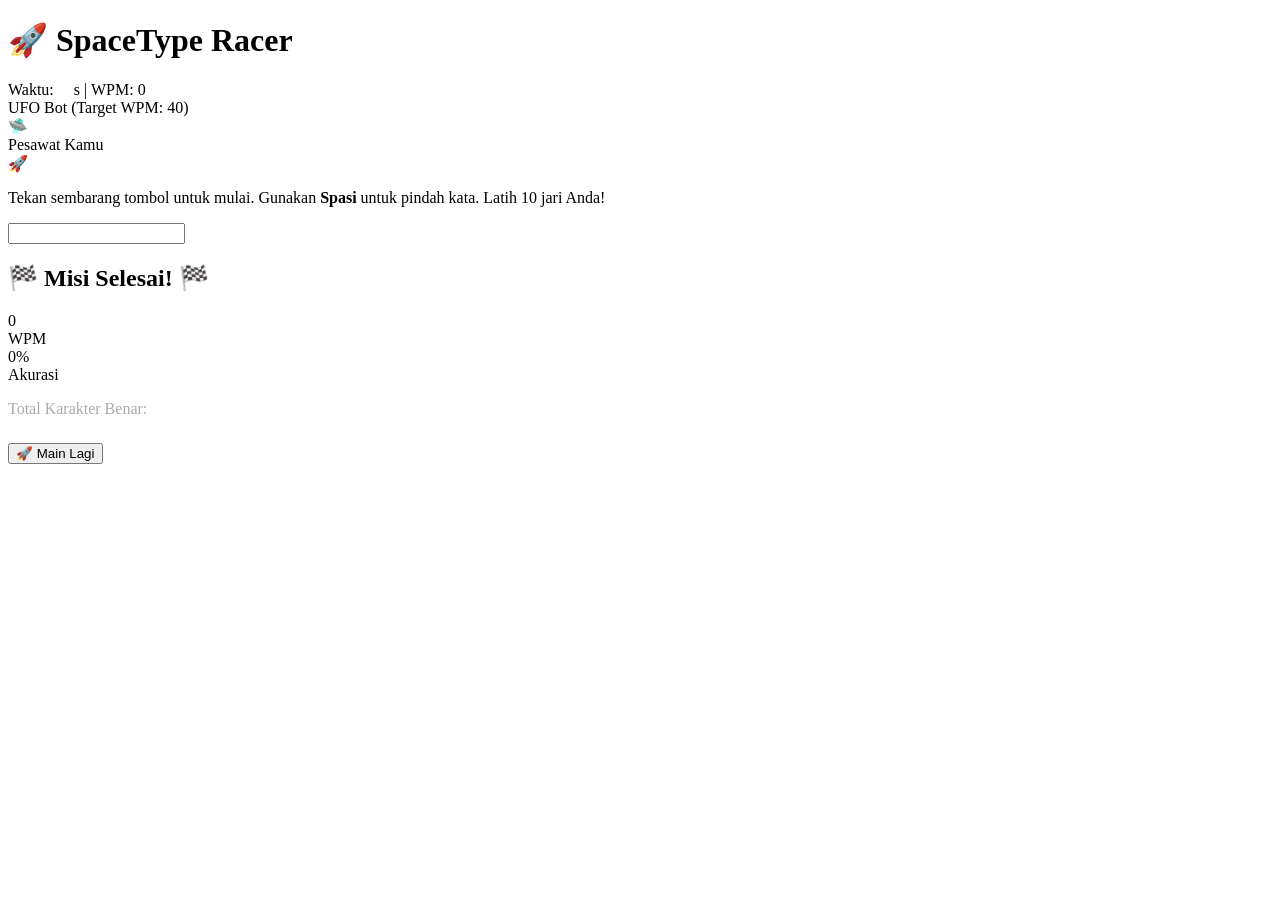
==== index.html @ e6c3133e "Add files via upload" ====
<!DOCTYPE html>
<html lang="id">
<head>
    <meta charset="UTF-8">
    <meta name="viewport" content="width=device-width, initial-scale=1.0">
    <title>Balapan Ketik Angkasa - Belajar 10 Jari</title>
    <link rel="stylesheet" href="app.css">
</head>
<body>

    <div id="starfield"></div>

    <div id="game-container">
        <header>
            <h1>🚀 SpaceType Racer</h1>
            <div class="stats">
                Waktu: <span id="time" style="color:#fff;">60</span>s | WPM: <span id="wpm-live" style="color:var(--accent-cyan);">0</span>
            </div>
        </header>

        <div class="track-board">
            <div class="lane-label">UFO Bot (Target WPM: 40)</div>
            <div class="lane">
                <div id="bot-ship" class="ship">🛸</div>
            </div>
            <div class="lane-label">Pesawat Kamu</div>
            <div class="lane">
                <div id="player-ship" class="ship">🚀</div>
            </div>
        </div>

        <div class="typing-box" id="typing-box">
            <div id="words"></div>
        </div>
        
        <p class="instructions">
            Tekan sembarang tombol untuk mulai. Gunakan <b>Spasi</b> untuk pindah kata. Latih 10 jari Anda!
        </p>

        <input type="text" id="hidden-input" autocomplete="off" autocorrect="off" autocapitalize="off" spellcheck="false">
    </div>

    <div id="result-modal" class="hidden">
        <div class="modal-content">
            <h2>🏁 Misi Selesai! 🏁</h2>
            <div class="score-grid">
                <div class="score-item">
                    <div class="score-value" id="final-wpm">0</div>
                    <div class="score-label">WPM</div>
                </div>
                <div class="score-item">
                    <div class="score-value" id="final-accuracy">0%</div>
                    <div class="score-label">Akurasi</div>
                </div>
            </div>
            <p style="color:#aaa; font-size:1rem; margin-bottom: 25px;">
                Total Karakter Benar: <span id="correct-chars-count" style="color:#fff;">0</span>
            </p>
            <button class="btn-restart" id="btn-restart">🚀 Main Lagi</button>
        </div>
    </div>

    <script src="app.js"></script>
</body>
</html>
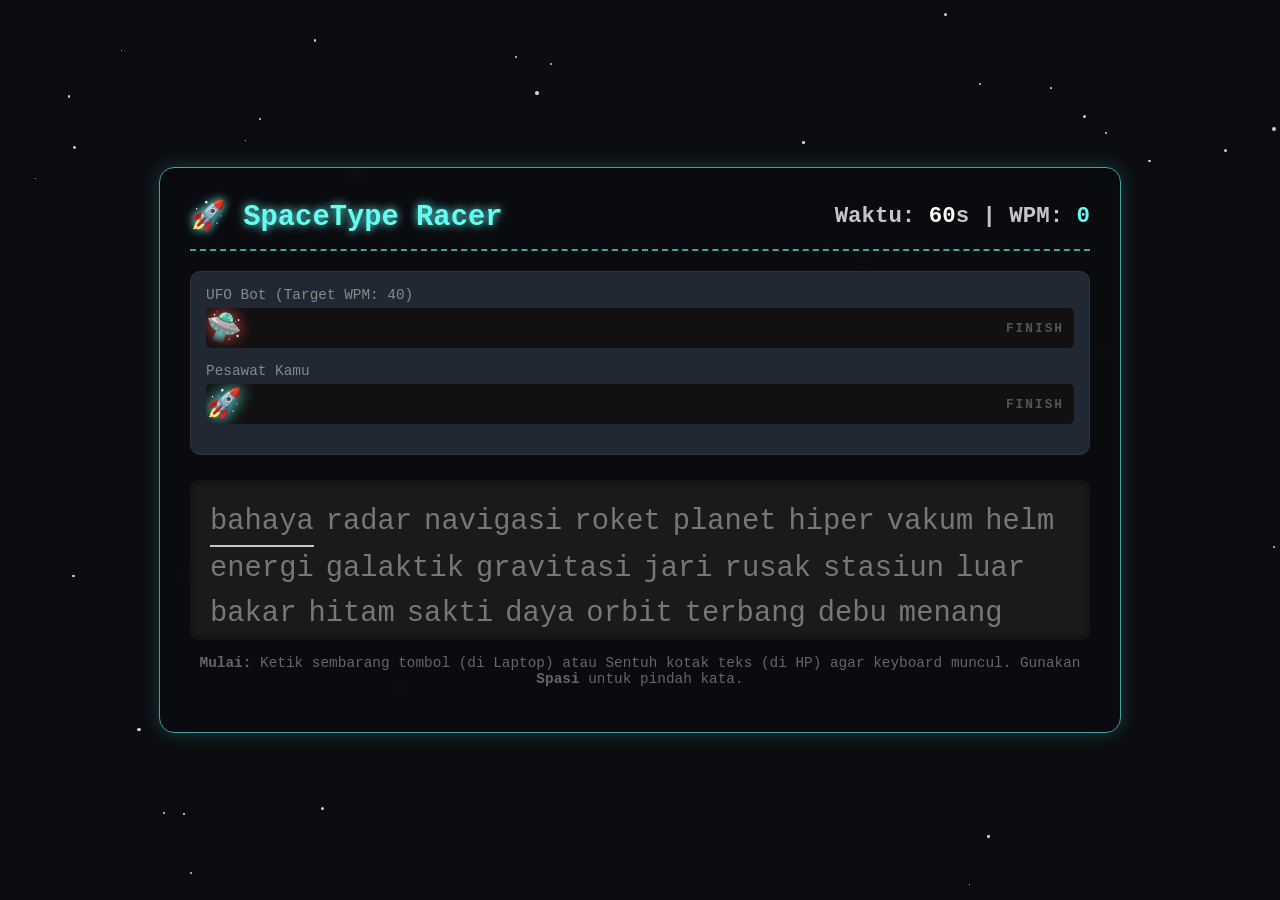
==== commit 566a73e3: "Add files via upload" ====
--- a/index.html
+++ b/index.html
@@ -33,9 +33,9 @@
             <div id="words"></div>
         </div>
         
-        <p class="instructions">
-            Tekan sembarang tombol untuk mulai. Gunakan <b>Spasi</b> untuk pindah kata. Latih 10 jari Anda!
-        </p>
+       <p class="instructions">
+    <b>Mulai:</b> Ketik sembarang tombol (di Laptop) atau Sentuh kotak teks (di HP) agar keyboard muncul. Gunakan <b>Spasi</b> untuk pindah kata.
+</p>
 
         <input type="text" id="hidden-input" autocomplete="off" autocorrect="off" autocapitalize="off" spellcheck="false">
     </div>
--- a/app.css
+++ b/app.css
@@ -0,0 +1,271 @@
+:root {
+    --bg-color: #0b0c10;
+    --text-main: #c5c6c7;
+    --accent-cyan: #66fcf1;
+    --accent-dark: #45a29e;
+    --text-error: #ff4c4c;
+    --track-bg: #1f2833;
+}
+
+body {
+    margin: 0;
+    padding: 0;
+    background-color: var(--bg-color);
+    color: var(--text-main);
+    font-family: 'Consolas', 'Courier New', monospace;
+    overflow: hidden;
+    display: flex;
+    justify-content: center;
+    align-items: center;
+    height: 100vh;
+    user-select: none; 
+    -webkit-user-select: none;
+    -moz-user-select: none;
+    -ms-user-select: none;
+}
+
+.star {
+    position: absolute;
+    background-color: white;
+    border-radius: 50%;
+    z-index: 0;
+    opacity: 0.8;
+    animation: moveStar linear infinite;
+}
+
+@keyframes moveStar {
+    from { transform: translateY(-100vh); }
+    to { transform: translateY(100vh); }
+}
+
+#game-container {
+    width: 90%;
+    max-width: 900px;
+    z-index: 10;
+    background: rgba(11, 12, 16, 0.85);
+    padding: 30px;
+    border-radius: 15px;
+    box-shadow: 0 0 20px rgba(102, 252, 241, 0.2);
+    border: 1px solid var(--accent-dark);
+    backdrop-filter: blur(5px);
+}
+
+header {
+    display: flex;
+    justify-content: space-between;
+    align-items: center;
+    margin-bottom: 20px;
+    border-bottom: 2px dashed var(--accent-dark);
+    padding-bottom: 15px;
+    pointer-events: none;
+}
+
+header h1 {
+    margin: 0;
+    font-size: 1.8rem;
+    color: var(--accent-cyan);
+    text-shadow: 0 0 10px var(--accent-cyan);
+}
+
+.stats {
+    font-size: 1.4rem;
+    font-weight: bold;
+}
+
+.track-board {
+    background: var(--track-bg);
+    border-radius: 10px;
+    padding: 15px;
+    margin-bottom: 25px;
+    border: 1px solid #333;
+    pointer-events: none;
+}
+
+.lane-label {
+    font-size: 0.9rem;
+    color: #888;
+    margin-bottom: 5px;
+}
+
+.lane {
+    height: 40px;
+    background: #111;
+    border-radius: 5px;
+    margin-bottom: 15px;
+    position: relative;
+    display: flex;
+    align-items: center;
+    overflow: hidden;
+}
+
+.lane::after {
+    content: "FINISH";
+    position: absolute;
+    right: 10px;
+    color: #555;
+    font-weight: bold;
+    font-size: 0.8rem;
+    letter-spacing: 2px;
+}
+
+.ship {
+    font-size: 1.8rem;
+    position: absolute;
+    left: 0%;
+    transition: left 0.3s ease-out;
+    z-index: 2;
+}
+
+#player-ship {
+    filter: drop-shadow(0 0 8px var(--accent-cyan));
+}
+
+#bot-ship {
+    filter: drop-shadow(0 0 8px var(--text-error));
+}
+
+.typing-box {
+    background: #1a1a1d;
+    border-radius: 8px;
+    padding: 20px;
+    font-size: 1.8rem;
+    line-height: 2.8rem;
+    height: 120px;
+    overflow: hidden;
+    position: relative;
+    box-shadow: inset 0 0 10px rgba(0,0,0,0.5);
+    cursor: text;
+}
+
+#words {
+    display: flex;
+    flex-wrap: wrap;
+    align-content: flex-start;
+    position: relative;
+}
+
+.word {
+    margin-right: 12px;
+    display: inline-block;
+    position: relative;
+}
+
+.char {
+    color: #777;
+    transition: color 0.1s;
+}
+
+.char.correct {
+    color: var(--accent-cyan);
+    text-shadow: 0 0 5px var(--accent-cyan);
+}
+
+.char.incorrect {
+    color: var(--text-error);
+    text-shadow: 0 0 5px var(--text-error);
+    background: rgba(255, 76, 76, 0.2);
+    border-radius: 2px;
+}
+
+.word.active {
+    border-bottom: 2px solid var(--text-main);
+}
+
+#hidden-input {
+    position: absolute;
+    opacity: 0;
+    width: 1px;
+    height: 1px;
+    top: 50%;
+    left: 50%;
+    border: none;
+    padding: 0;
+    margin: 0;
+    z-index: -1;
+}
+
+#result-modal {
+    position: fixed;
+    top: 0; left: 0; width: 100vw; height: 100vh;
+    background: rgba(0, 0, 0, 0.85);
+    display: flex;
+    justify-content: center;
+    align-items: center;
+    z-index: 999;
+    backdrop-filter: blur(8px);
+    pointer-events: auto;
+}
+
+#result-modal.hidden {
+    display: none;
+}
+
+.modal-content {
+    background: var(--track-bg);
+    padding: 40px;
+    border-radius: 15px;
+    text-align: center;
+    border: 2px solid var(--accent-cyan);
+    box-shadow: 0 0 30px rgba(102, 252, 241, 0.3);
+    width: 400px;
+}
+
+.modal-content h2 {
+    color: var(--accent-cyan);
+    margin-top: 0;
+}
+
+.score-grid {
+    display: flex;
+    justify-content: space-around;
+    margin: 30px 0;
+}
+
+.score-item {
+    background: #111;
+    padding: 20px;
+    border-radius: 10px;
+    min-width: 100px;
+    border: 1px solid #333;
+}
+
+.score-value {
+    font-size: 3rem;
+    color: var(--accent-cyan);
+    font-weight: bold;
+}
+
+.score-label {
+    color: #888;
+    font-size: 0.9rem;
+    margin-top: 5px;
+    text-transform: uppercase;
+}
+
+.btn-restart {
+    background: transparent;
+    color: var(--accent-cyan);
+    border: 2px solid var(--accent-cyan);
+    padding: 12px 25px;
+    font-size: 1.2rem;
+    font-family: inherit;
+    border-radius: 5px;
+    cursor: pointer;
+    transition: all 0.2s;
+    font-weight: bold;
+    pointer-events: auto;
+}
+
+.btn-restart:hover {
+    background: var(--accent-cyan);
+    color: var(--bg-color);
+    box-shadow: 0 0 15px var(--accent-cyan);
+}
+
+.instructions {
+    text-align: center;
+    color: #666;
+    font-size: 0.9rem;
+    margin-top: 15px;
+    pointer-events: none;
+}
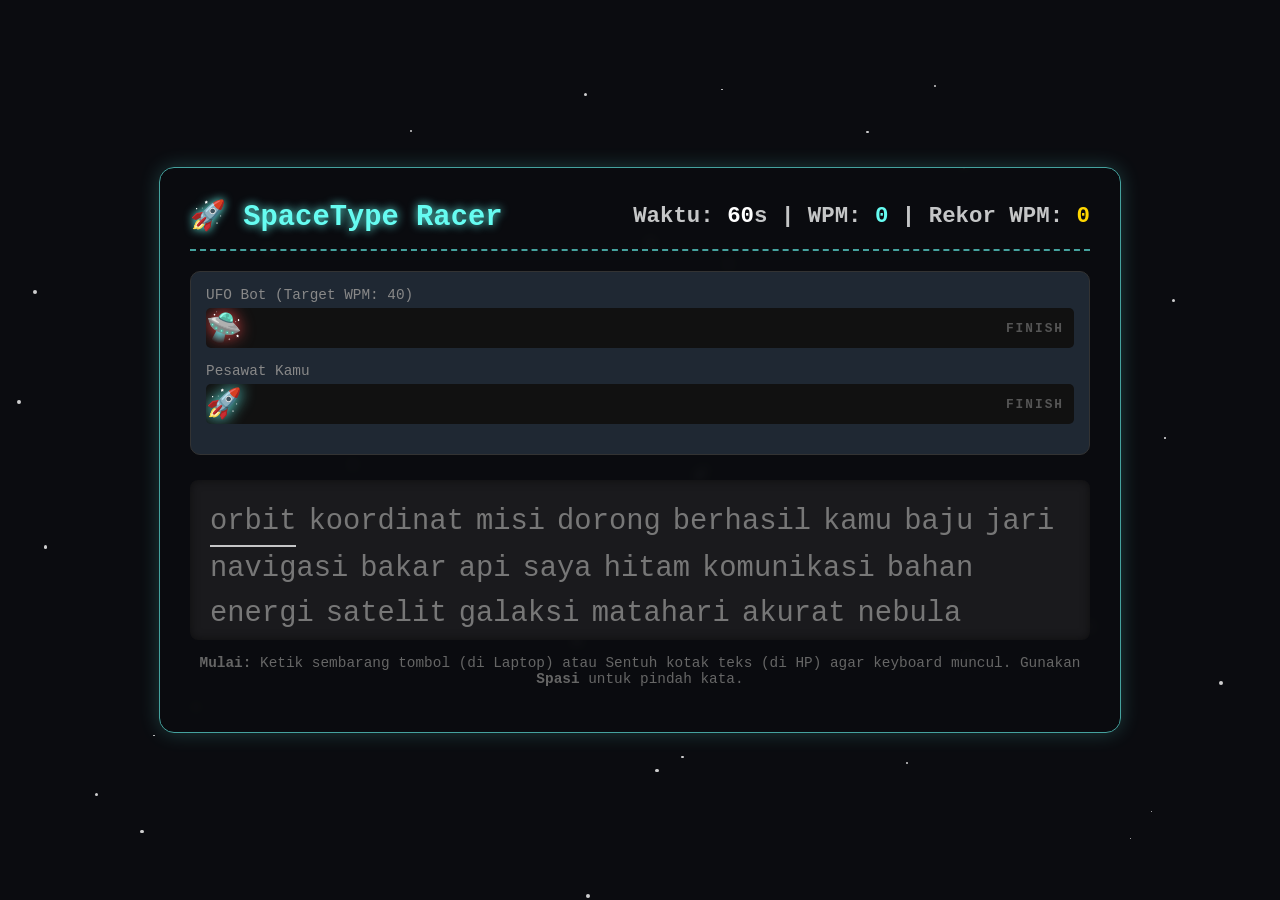
==== commit 876334fa: "Add files via upload" ====
--- a/index.html
+++ b/index.html
@@ -11,12 +11,12 @@
     <div id="starfield"></div>
 
     <div id="game-container">
-        <header>
-            <h1>🚀 SpaceType Racer</h1>
-            <div class="stats">
-                Waktu: <span id="time" style="color:#fff;">60</span>s | WPM: <span id="wpm-live" style="color:var(--accent-cyan);">0</span>
-            </div>
-        </header>
+       <header>
+    <h1>🚀 SpaceType Racer</h1>
+    <div class="stats">
+        Waktu: <span id="time" style="color:#fff;">60</span>s | WPM: <span id="wpm-live" style="color:var(--accent-cyan);">0</span> | Rekor WPM: <span id="high-score-display" style="color: #ffd700;">0</span>
+    </div>
+</header>
 
         <div class="track-board">
             <div class="lane-label">UFO Bot (Target WPM: 40)</div>
